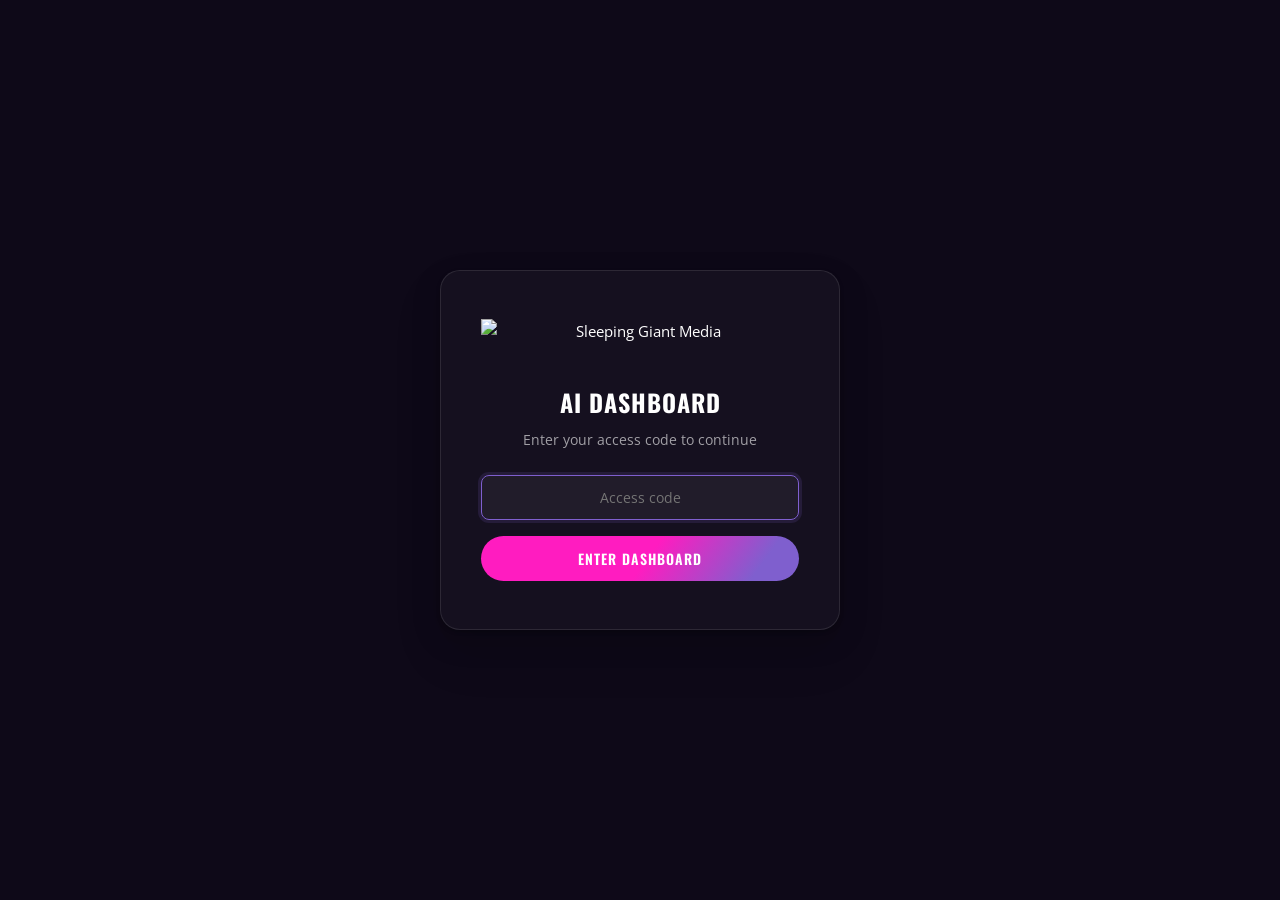
==== claude-code.html @ 68fb194f "Initial commit: SGM AI Dashboard" ====
<!DOCTYPE html>
<html lang="en">
<head>
  <meta charset="UTF-8">
  <meta name="viewport" content="width=device-width, initial-scale=1.0">
  <title>SGM AI Dashboard — Claude Code</title>
  <link rel="stylesheet" href="css/styles.css">
  <link rel="icon" href="data:image/svg+xml,<svg xmlns='http://www.w3.org/2000/svg' viewBox='0 0 32 32'><rect width='32' height='32' rx='6' fill='%2326153A'/><text x='16' y='22' font-size='18' text-anchor='middle' fill='white'>S</text></svg>">
</head>
<body>

  <!-- Background Effects -->
  <div class="orb-container">
    <div class="orb orb--1"></div>
    <div class="orb orb--2"></div>
  </div>
  <div class="grain-overlay"></div>

  <div class="portal-page">

    <!-- Navigation -->
    <nav class="portal-nav">
      <a href="home.html">
        <img
          src="https://cdn.brandfetch.io/id6AGii4MS/w/396/h/126/theme/dark/logo.png?c=1bxid64Mup7aczewSAYMX&t=1740480772206"
          alt="Sleeping Giant Media"
          class="portal-nav__logo"
        >
      </a>
      <button class="portal-nav__hamburger" onclick="document.querySelector('.portal-nav__links').classList.toggle('portal-nav__links--open')" aria-label="Toggle menu">&#9776;</button>
      <ul class="portal-nav__links">
        <li><a href="home.html" class="portal-nav__link">Home</a></li>
        <li><a href="tools.html" class="portal-nav__link">AI Tools</a></li>
        <li><a href="prompts.html" class="portal-nav__link">Prompts</a></li>
        <li><a href="claude-code.html" class="portal-nav__link">Claude Code</a></li>
      </ul>
    </nav>

    <!-- Content -->
    <main class="page-content">
      <div class="section-label">Claude Code</div>
      <h1 class="page-title">Claude Code Guides</h1>
      <p class="page-subtitle">Best practices and workflows for Claude Code at SGM</p>

      <div class="placeholder-card glass-card fade-in">
        <div class="placeholder-card__icon">
          <svg viewBox="0 0 24 24" fill="none" stroke="currentColor" stroke-width="1.5" stroke-linecap="round" stroke-linejoin="round">
            <polyline points="4 17 10 11 4 5"></polyline>
            <line x1="12" y1="19" x2="20" y2="19"></line>
          </svg>
        </div>
        <h2 class="placeholder-card__title">Coming Soon</h2>
        <p class="placeholder-card__text">
          Step-by-step guides for using Claude Code in your development workflow.
          From setup to advanced techniques, everything the team needs to get started.
        </p>
      </div>
    </main>

  </div>

  <script src="js/config.js"></script>
  <script src="js/auth.js"></script>
  <script src="js/app.js"></script>
</body>
</html>
---- css/styles.css ----
/* ============================================================
   SGM AI Dashboard — Stylesheet
   ============================================================ */

@import url('https://fonts.googleapis.com/css2?family=Oswald:wght@400;500;600;700&family=Open+Sans:wght@400;500;600;700&display=swap');

/* ── Design Tokens ───────────────────────────────────────── */

:root {
  /* Backgrounds (darkest → lightest) */
  --bg-deepest: #0e0918;
  --bg-base: #26153a;
  --bg-elevated: #3c2c4e;
  --bg-card: rgba(255, 255, 255, 0.03);
  --bg-card-hover: rgba(255, 255, 255, 0.06);
  --bg-input: rgba(255, 255, 255, 0.05);

  /* Brand */
  --brand-gradient: linear-gradient(126deg, #ff1cc0 52%, #7f5fce 86%);
  --brand-pink: #ff1cc0;
  --brand-purple: #7f5fce;

  /* Text */
  --text-primary: #ffffff;
  --text-secondary: rgba(255, 255, 255, 0.6);
  --text-muted: rgba(255, 255, 255, 0.35);

  /* Borders */
  --border-glass: rgba(255, 255, 255, 0.1);
  --border-subtle: rgba(255, 255, 255, 0.06);
  --border-focus: rgba(127, 95, 206, 0.5);

  /* Radii */
  --radius-sm: 12px;
  --radius-md: 20px;
  --radius-pill: 40px;

  /* Shadows */
  --shadow-card: 0 2px 4px rgba(0,0,0,0.2), 0 10px 30px rgba(0,0,0,0.15), 0 25px 50px rgba(0,0,0,0.1);
  --shadow-glow: 0 0 30px rgba(127, 95, 206, 0.15), 0 0 60px rgba(255, 28, 192, 0.08);

  /* Typography */
  --font-display: 'Oswald', sans-serif;
  --font-body: 'Open Sans', sans-serif;

  /* Nav */
  --nav-height: 72px;
}

/* ── Reset & Base ────────────────────────────────────────── */

*, *::before, *::after {
  margin: 0;
  padding: 0;
  box-sizing: border-box;
}

html {
  scroll-behavior: smooth;
}

body {
  font-family: var(--font-body);
  font-size: 15px;
  line-height: 1.6;
  color: var(--text-primary);
  background: var(--bg-deepest);
  min-height: 100vh;
  -webkit-font-smoothing: antialiased;
  -moz-osx-font-smoothing: grayscale;
}

a {
  color: inherit;
  text-decoration: none;
}

img {
  max-width: 100%;
  display: block;
}

ul, ol {
  list-style: none;
}

button {
  cursor: pointer;
  font-family: inherit;
}

input, select, textarea {
  font-family: inherit;
  outline: none;
}

.hidden {
  display: none !important;
}

/* ── Background Effects ──────────────────────────────────── */

.orb-container {
  position: fixed;
  top: 0;
  left: 0;
  width: 100%;
  height: 100%;
  pointer-events: none;
  z-index: 0;
  overflow: hidden;
}

.orb {
  position: absolute;
  border-radius: 50%;
  filter: blur(80px);
  opacity: 0.12;
}

.orb--1 {
  width: 500px;
  height: 500px;
  background: var(--brand-pink);
  top: -10%;
  right: -5%;
  animation: orbFloat1 18s ease-in-out infinite;
}

.orb--2 {
  width: 400px;
  height: 400px;
  background: var(--brand-purple);
  bottom: -10%;
  left: -5%;
  animation: orbFloat2 22s ease-in-out infinite;
}

@keyframes orbFloat1 {
  0%, 100% { transform: translate(0, 0); }
  33% { transform: translate(-30px, 40px); }
  66% { transform: translate(20px, -20px); }
}

@keyframes orbFloat2 {
  0%, 100% { transform: translate(0, 0); }
  33% { transform: translate(40px, -30px); }
  66% { transform: translate(-20px, 20px); }
}

.grain-overlay {
  position: fixed;
  top: 0;
  left: 0;
  width: 100%;
  height: 100%;
  opacity: 0.03;
  z-index: 9999;
  pointer-events: none;
  background-image: url("data:image/svg+xml,%3Csvg viewBox='0 0 256 256' xmlns='http://www.w3.org/2000/svg'%3E%3Cfilter id='noise'%3E%3CfeTurbulence type='fractalNoise' baseFrequency='0.9' numOctaves='4' stitchTiles='stitch'/%3E%3C/filter%3E%3Crect width='100%25' height='100%25' filter='url(%23noise)'/%3E%3C/svg%3E");
}

/* ── Portal Page Container ───────────────────────────────── */

.portal-page {
  position: relative;
  z-index: 1;
  min-height: 100vh;
}

/* ── Navigation ──────────────────────────────────────────── */

.portal-nav {
  position: sticky;
  top: 0;
  z-index: 100;
  height: var(--nav-height);
  display: flex;
  align-items: center;
  justify-content: space-between;
  padding: 0 32px;
  background: rgba(14, 9, 24, 0.85);
  backdrop-filter: blur(20px);
  -webkit-backdrop-filter: blur(20px);
  border-bottom: 1px solid var(--border-glass);
}

.portal-nav__logo {
  height: 32px;
  width: auto;
  filter: brightness(0) invert(1);
}

.portal-nav__links {
  display: flex;
  list-style: none;
  gap: 4px;
  margin: 0;
  padding: 0;
}

.portal-nav__link {
  font-family: var(--font-display);
  font-size: 13px;
  font-weight: 600;
  text-transform: uppercase;
  letter-spacing: 1px;
  color: var(--text-secondary);
  text-decoration: none;
  padding: 8px 18px;
  border-radius: var(--radius-pill);
  transition: all 0.2s ease;
}

.portal-nav__link:hover {
  color: var(--text-primary);
  background: rgba(255, 255, 255, 0.05);
}

.portal-nav__link--active {
  color: var(--text-primary);
  background: rgba(127, 95, 206, 0.2);
}

.portal-nav__hamburger {
  display: none;
  background: none;
  border: none;
  color: var(--text-primary);
  font-size: 24px;
  padding: 8px;
  cursor: pointer;
}

/* ── Page Content Layout ─────────────────────────────────── */

.page-content {
  max-width: 1400px;
  margin: 0 auto;
  padding: 40px 32px 64px;
}

.section-label {
  font-family: var(--font-display);
  font-size: 13px;
  font-weight: 600;
  text-transform: uppercase;
  letter-spacing: 2px;
  color: var(--text-secondary);
  display: flex;
  align-items: center;
  gap: 10px;
  margin-bottom: 12px;
}

.section-label::before {
  content: '';
  width: 24px;
  height: 3px;
  background: var(--brand-gradient);
  border-radius: 2px;
}

.page-title {
  font-family: var(--font-display);
  font-size: 36px;
  font-weight: 700;
  text-transform: uppercase;
  letter-spacing: 1px;
  color: var(--text-primary);
  margin-bottom: 8px;
  line-height: 1.2;
}

.page-subtitle {
  font-family: var(--font-body);
  font-size: 15px;
  color: var(--text-secondary);
  margin-bottom: 32px;
  line-height: 1.6;
}

/* ── Glass Card ──────────────────────────────────────────── */

.glass-card {
  background: var(--bg-card);
  border: 1px solid var(--border-glass);
  border-radius: var(--radius-md);
  box-shadow: var(--shadow-card);
  transition: transform 0.3s ease, box-shadow 0.3s ease, border-color 0.3s ease;
}

.glass-card--interactive:hover {
  transform: translateY(-3px);
  box-shadow: var(--shadow-card), var(--shadow-glow);
  border-color: rgba(127, 95, 206, 0.25);
}

/* ── Buttons ─────────────────────────────────────────────── */

.btn-gradient {
  display: inline-flex;
  align-items: center;
  justify-content: center;
  gap: 8px;
  padding: 12px 28px;
  background: var(--brand-gradient);
  color: var(--text-primary);
  border: none;
  border-radius: var(--radius-pill);
  font-family: var(--font-display);
  font-size: 14px;
  font-weight: 600;
  text-transform: uppercase;
  letter-spacing: 1px;
  text-decoration: none;
  transition: all 0.2s ease;
  cursor: pointer;
}

.btn-gradient:hover {
  opacity: 0.92;
  transform: translateY(-1px);
  box-shadow: 0 8px 24px rgba(255, 28, 192, 0.3);
}

.btn-outline {
  display: inline-flex;
  align-items: center;
  justify-content: center;
  gap: 8px;
  padding: 10px 24px;
  background: transparent;
  color: var(--text-primary);
  border: 1px solid var(--border-glass);
  border-radius: var(--radius-pill);
  font-family: var(--font-display);
  font-size: 13px;
  font-weight: 600;
  text-transform: uppercase;
  letter-spacing: 1px;
  text-decoration: none;
  transition: all 0.2s ease;
  cursor: pointer;
}

.btn-outline:hover {
  border-color: var(--brand-purple);
  background: rgba(127, 95, 206, 0.1);
  box-shadow: 0 0 20px rgba(127, 95, 206, 0.15);
}

/* ── Badges / Pills ──────────────────────────────────────── */

.badge {
  display: inline-block;
  padding: 4px 12px;
  border-radius: var(--radius-pill);
  font-family: var(--font-display);
  font-size: 11px;
  font-weight: 600;
  text-transform: uppercase;
  letter-spacing: 0.8px;
  white-space: nowrap;
}

.badge--not-started    { background: rgba(156,163,175,0.15); color: #9CA3AF; }
.badge--briefed        { background: rgba(59,130,246,0.15);  color: #60A5FA; }
.badge--in-progress    { background: rgba(245,158,11,0.15);  color: #FBBF24; }
.badge--blocked        { background: rgba(239,68,68,0.15);   color: #F87171; }
.badge--on-hold        { background: rgba(100,116,139,0.15); color: #94A3B8; }
.badge--complete       { background: rgba(16,185,129,0.15);  color: #34D399; }
.badge--ready-for-review { background: rgba(127,95,206,0.15); color: #A78BFA; }

/* ── Gradient Text ───────────────────────────────────────── */

.gradient-text {
  background: var(--brand-gradient);
  -webkit-background-clip: text;
  -webkit-text-fill-color: transparent;
  background-clip: text;
}

/* ── Form Controls ───────────────────────────────────────── */

.filter-control {
  padding: 10px 14px;
  background: var(--bg-input);
  border: 1px solid var(--border-glass);
  border-radius: 8px;
  font-family: var(--font-body);
  font-size: 13px;
  color: var(--text-primary);
  transition: border-color 0.2s ease, box-shadow 0.2s ease;
}

.filter-control:focus {
  border-color: var(--brand-purple);
  box-shadow: 0 0 0 3px rgba(127, 95, 206, 0.15);
}

.filter-control::placeholder {
  color: var(--text-muted);
}

/* Select styling */
.filter-control[type="select"],
select.filter-control {
  appearance: none;
  -webkit-appearance: none;
  background-image: url("data:image/svg+xml,%3Csvg xmlns='http://www.w3.org/2000/svg' width='12' height='12' viewBox='0 0 24 24' fill='none' stroke='rgba(255,255,255,0.35)' stroke-width='2'%3E%3Cpolyline points='6 9 12 15 18 9'/%3E%3C/svg%3E");
  background-repeat: no-repeat;
  background-position: right 12px center;
  background-size: 12px;
  padding-right: 36px;
  cursor: pointer;
}

select.filter-control option {
  background: var(--bg-base);
  color: var(--text-primary);
}

/* ── Password Gate ───────────────────────────────────────── */

.password-gate {
  position: fixed;
  top: 0;
  left: 0;
  width: 100%;
  height: 100%;
  display: flex;
  align-items: center;
  justify-content: center;
  z-index: 10000;
  background: var(--bg-deepest);
}

.password-card {
  background: var(--bg-card);
  border: 1px solid var(--border-glass);
  border-radius: var(--radius-md);
  box-shadow: var(--shadow-card);
  padding: 48px 40px;
  text-align: center;
  max-width: 400px;
  width: 90%;
}

.password-card__logo {
  height: 40px;
  margin: 0 auto 24px;
}

.password-card__title {
  font-family: var(--font-display);
  font-size: 24px;
  font-weight: 700;
  text-transform: uppercase;
  letter-spacing: 1px;
  color: var(--text-primary);
  margin-bottom: 8px;
}

.password-card__subtitle {
  font-family: var(--font-body);
  font-size: 14px;
  color: var(--text-secondary);
  margin-bottom: 24px;
}

.password-card__input {
  width: 100%;
  padding: 12px 16px;
  background: var(--bg-input);
  border: 1px solid var(--border-glass);
  border-radius: 8px;
  font-family: var(--font-body);
  font-size: 14px;
  color: var(--text-primary);
  margin-bottom: 16px;
  text-align: center;
  transition: border-color 0.2s ease, box-shadow 0.2s ease;
}

.password-card__input:focus {
  outline: none;
  border-color: var(--brand-purple);
  box-shadow: 0 0 0 3px rgba(127, 95, 206, 0.15);
}

.password-card__submit {
  width: 100%;
  padding: 12px 28px;
  background: var(--brand-gradient);
  color: var(--text-primary);
  border: none;
  border-radius: var(--radius-pill);
  font-family: var(--font-display);
  font-size: 14px;
  font-weight: 600;
  text-transform: uppercase;
  letter-spacing: 1px;
  cursor: pointer;
  transition: all 0.2s ease;
}

.password-card__submit:hover {
  opacity: 0.92;
  transform: translateY(-1px);
  box-shadow: 0 8px 24px rgba(255, 28, 192, 0.3);
}

.password-card__error {
  font-family: var(--font-body);
  font-size: 13px;
  color: #F87171;
  margin-top: 12px;
}

/* ── Filter Bar (Tools Page) ─────────────────────────────── */

.filter-bar {
  padding: 24px 28px;
  margin-bottom: 32px;
  display: flex;
  flex-direction: column;
  gap: 16px;
}

.filter-bar__search {
  position: relative;
  width: 100%;
}

.filter-bar__search-icon {
  position: absolute;
  left: 14px;
  top: 50%;
  transform: translateY(-50%);
  width: 18px;
  height: 18px;
  color: var(--text-muted);
  pointer-events: none;
}

.filter-bar__search-input {
  width: 100%;
  padding: 12px 16px 12px 44px;
  font-size: 14px;
  border-radius: var(--radius-sm);
}

.filter-bar__dropdowns {
  display: flex;
  gap: 12px;
  flex-wrap: wrap;
}

.filter-bar__select {
  flex: 1;
  min-width: 160px;
}

.filter-bar__active {
  display: flex;
  flex-wrap: wrap;
  gap: 8px;
  align-items: center;
  min-height: 0;
}

.filter-bar__active:empty {
  display: none;
}

.filter-pill {
  display: inline-flex;
  align-items: center;
  gap: 6px;
  padding: 6px 12px;
  background: rgba(127, 95, 206, 0.15);
  border: 1px solid rgba(127, 95, 206, 0.3);
  border-radius: var(--radius-pill);
  font-family: var(--font-body);
  font-size: 12px;
  font-weight: 600;
  color: #A78BFA;
}

.filter-pill__remove {
  background: none;
  border: none;
  color: #A78BFA;
  cursor: pointer;
  font-size: 16px;
  line-height: 1;
  padding: 0;
  opacity: 0.7;
  transition: opacity 0.2s;
}

.filter-pill__remove:hover {
  opacity: 1;
}

.filter-bar__clear {
  padding: 6px 14px;
  font-size: 12px;
}

.filter-bar__count {
  font-family: var(--font-body);
  font-size: 13px;
  color: var(--text-muted);
}

/* ── Tool Grid ───────────────────────────────────────────── */

.tool-grid {
  display: grid;
  grid-template-columns: repeat(3, 1fr);
  gap: 24px;
}

/* ── Tool Card ───────────────────────────────────────────── */

.tool-card {
  padding: 28px;
  display: flex;
  flex-direction: column;
}

.tool-card:hover {
  transform: translateY(-3px);
  box-shadow: var(--shadow-card), var(--shadow-glow);
  border-color: rgba(127, 95, 206, 0.25);
}

.tool-card__header {
  display: flex;
  justify-content: space-between;
  align-items: center;
  margin-bottom: 16px;
}

.tool-card__platform-tag {
  font-family: var(--font-display);
  font-size: 11px;
  font-weight: 600;
  text-transform: uppercase;
  letter-spacing: 1px;
  color: var(--text-secondary);
  padding: 4px 10px;
  border: 1px solid var(--border-glass);
  border-radius: var(--radius-pill);
}

.tool-card__name {
  font-family: var(--font-display);
  font-size: 18px;
  font-weight: 600;
  text-transform: uppercase;
  letter-spacing: 0.3px;
  color: var(--text-primary);
  margin-bottom: 10px;
  line-height: 1.3;
}

.tool-card__description {
  font-family: var(--font-body);
  font-size: 14px;
  line-height: 1.6;
  color: var(--text-secondary);
  margin-bottom: 16px;
  display: -webkit-box;
  -webkit-line-clamp: 3;
  -webkit-box-orient: vertical;
  overflow: hidden;
}

.tool-card__divider {
  height: 1px;
  background: var(--border-subtle);
  margin-bottom: 16px;
}

.tool-card__meta {
  display: grid;
  grid-template-columns: 1fr 1fr;
  gap: 12px;
  margin-bottom: 20px;
}

.tool-card__meta-item {
  min-width: 0;
}

.tool-card__meta-label {
  display: block;
  font-family: var(--font-display);
  font-size: 11px;
  font-weight: 600;
  text-transform: uppercase;
  letter-spacing: 1.2px;
  color: var(--text-muted);
  margin-bottom: 2px;
}

.tool-card__meta-value {
  display: block;
  font-family: var(--font-body);
  font-size: 13px;
  color: var(--text-secondary);
  overflow: hidden;
  text-overflow: ellipsis;
  white-space: nowrap;
}

.tool-card__link {
  margin-top: auto;
  text-align: center;
  text-decoration: none;
  width: 100%;
}

.tool-card__link svg {
  width: 14px;
  height: 14px;
}

.tool-card__link--disabled {
  background: transparent;
  border: 1px solid var(--border-glass);
  opacity: 0.5;
  pointer-events: none;
  cursor: default;
}

/* ── Empty State ─────────────────────────────────────────── */

.tool-grid__empty {
  text-align: center;
  padding: 80px 24px;
}

.tool-grid__empty-icon {
  color: var(--text-muted);
  margin-bottom: 16px;
}

.tool-grid__empty-icon svg {
  width: 48px;
  height: 48px;
}

.tool-grid__empty-title {
  font-family: var(--font-display);
  font-size: 20px;
  font-weight: 600;
  text-transform: uppercase;
  letter-spacing: 1px;
  color: var(--text-primary);
  margin-bottom: 8px;
}

.tool-grid__empty-text {
  font-family: var(--font-body);
  font-size: 14px;
  color: var(--text-secondary);
  margin-bottom: 24px;
}

/* ── Placeholder Pages ───────────────────────────────────── */

.placeholder-card {
  max-width: 560px;
  margin: 80px auto 0;
  padding: 48px 40px;
  text-align: center;
}

.placeholder-card__icon {
  color: var(--text-muted);
  margin-bottom: 24px;
}

.placeholder-card__icon svg {
  width: 48px;
  height: 48px;
}

.placeholder-card__title {
  font-family: var(--font-display);
  font-size: 24px;
  font-weight: 600;
  text-transform: uppercase;
  letter-spacing: 1px;
  color: var(--text-primary);
  margin-bottom: 16px;
}

.placeholder-card__text {
  font-family: var(--font-body);
  font-size: 15px;
  line-height: 1.7;
  color: var(--text-secondary);
}

/* ── Home Page ───────────────────────────────────────────── */

.home-welcome {
  text-align: center;
  margin-bottom: 48px;
}

.home-welcome__title {
  font-family: var(--font-display);
  font-size: 42px;
  font-weight: 700;
  text-transform: uppercase;
  letter-spacing: 1px;
  margin-bottom: 16px;
  line-height: 1.1;
}

.home-welcome__text {
  font-family: var(--font-body);
  font-size: 16px;
  color: var(--text-secondary);
  max-width: 640px;
  margin: 0 auto;
  line-height: 1.7;
}

.home-sections {
  display: grid;
  grid-template-columns: repeat(3, 1fr);
  gap: 24px;
  margin-bottom: 48px;
}

.home-card {
  padding: 32px 28px;
  text-align: center;
  display: flex;
  flex-direction: column;
  align-items: center;
  gap: 16px;
}

.home-card__icon {
  width: 48px;
  height: 48px;
  color: var(--brand-purple);
}

.home-card__title {
  font-family: var(--font-display);
  font-size: 18px;
  font-weight: 600;
  text-transform: uppercase;
  letter-spacing: 0.5px;
  color: var(--text-primary);
}

.home-card__text {
  font-family: var(--font-body);
  font-size: 14px;
  color: var(--text-secondary);
  line-height: 1.6;
  flex: 1;
}

.home-card__link {
  margin-top: auto;
  text-decoration: none;
}

.home-training {
  margin-bottom: 48px;
}

.home-training__title {
  font-family: var(--font-display);
  font-size: 20px;
  font-weight: 600;
  text-transform: uppercase;
  letter-spacing: 1px;
  color: var(--text-primary);
  margin-bottom: 16px;
}

/* ── Fade-In Animation ───────────────────────────────────── */

@keyframes fadeInStagger {
  from {
    opacity: 0;
    transform: translateY(16px);
  }
  to {
    opacity: 1;
    transform: translateY(0);
  }
}

.fade-in {
  opacity: 0;
  transform: translateY(16px);
  animation: fadeInStagger 0.5s ease-out forwards;
}

.fade-in:nth-child(1) { animation-delay: 0.05s; }
.fade-in:nth-child(2) { animation-delay: 0.10s; }
.fade-in:nth-child(3) { animation-delay: 0.15s; }
.fade-in:nth-child(4) { animation-delay: 0.20s; }
.fade-in:nth-child(5) { animation-delay: 0.25s; }
.fade-in:nth-child(6) { animation-delay: 0.30s; }
.fade-in:nth-child(7) { animation-delay: 0.35s; }
.fade-in:nth-child(8) { animation-delay: 0.40s; }

/* ── Responsive ──────────────────────────────────────────── */

/* Tablet: 768px – 1024px */
@media (max-width: 1024px) {
  .tool-grid {
    grid-template-columns: repeat(2, 1fr);
    gap: 20px;
  }

  .home-sections {
    grid-template-columns: repeat(2, 1fr);
    gap: 20px;
  }

  .page-content {
    padding: 32px 24px 48px;
  }

  .filter-bar__select {
    min-width: calc(50% - 6px);
    flex: 0 0 calc(50% - 6px);
  }
}

/* Mobile: < 768px */
@media (max-width: 768px) {
  .portal-nav {
    height: 60px;
    padding: 0 16px;
  }

  .portal-nav__links {
    display: none;
    position: absolute;
    top: 60px;
    left: 0;
    right: 0;
    background: rgba(14, 9, 24, 0.95);
    backdrop-filter: blur(20px);
    -webkit-backdrop-filter: blur(20px);
    flex-direction: column;
    padding: 16px;
    border-bottom: 1px solid var(--border-glass);
  }

  .portal-nav__links--open {
    display: flex;
  }

  .portal-nav__hamburger {
    display: block;
  }

  .portal-nav__link {
    padding: 12px 16px;
    width: 100%;
  }

  .tool-grid {
    grid-template-columns: 1fr;
    gap: 16px;
  }

  .home-sections {
    grid-template-columns: 1fr;
    gap: 16px;
  }

  .filter-bar {
    padding: 20px;
  }

  .filter-bar__dropdowns {
    flex-direction: column;
  }

  .filter-bar__select {
    min-width: 100%;
    flex: 1;
  }

  .page-title {
    font-size: 28px;
  }

  .home-welcome__title {
    font-size: 28px;
  }

  .page-content {
    padding: 24px 16px 48px;
  }

  .placeholder-card {
    margin-top: 40px;
    padding: 32px 24px;
  }
}

/* Small mobile: < 480px */
@media (max-width: 480px) {
  .tool-card__meta {
    grid-template-columns: 1fr;
  }

  .filter-bar__active {
    flex-direction: column;
    align-items: flex-start;
  }
}
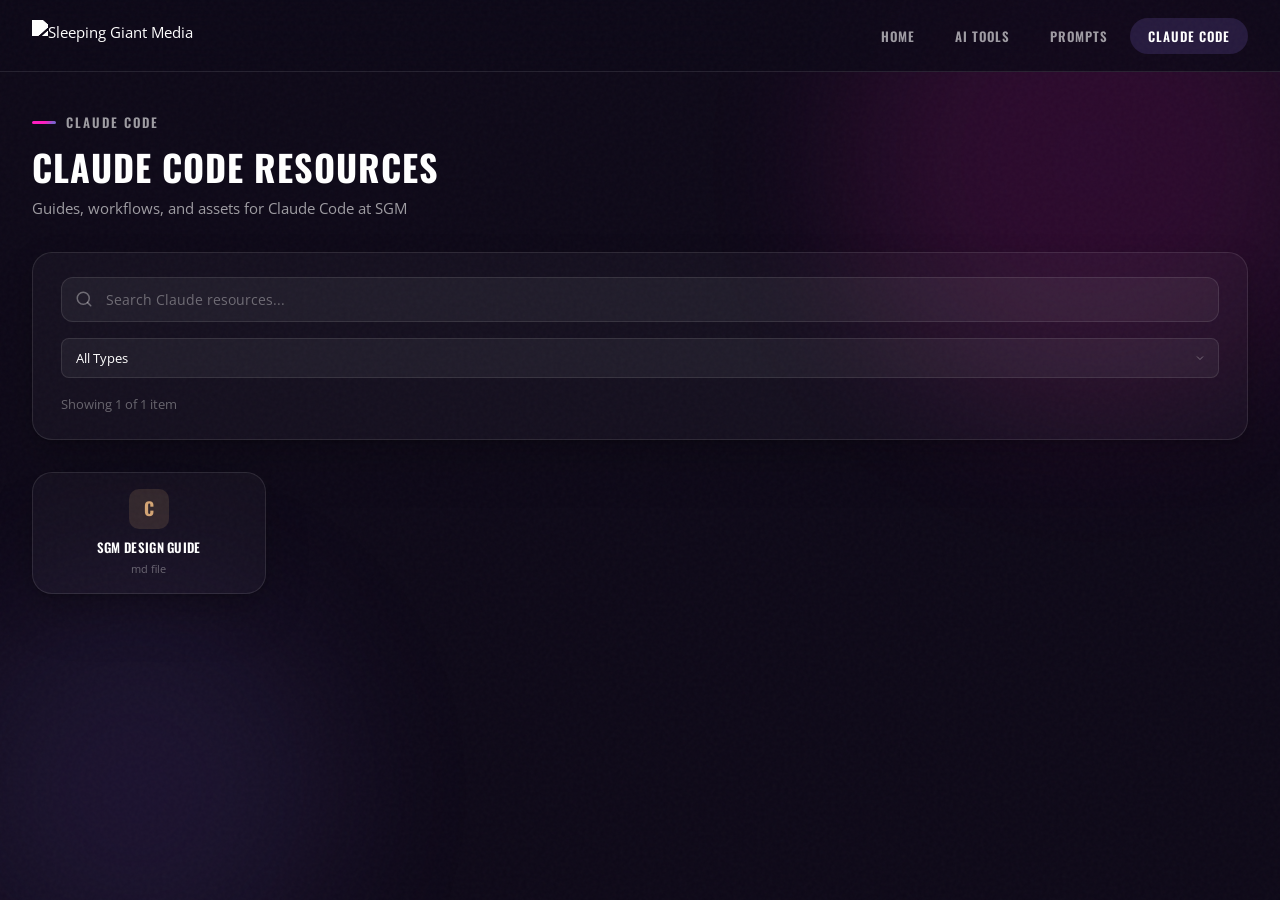
==== commit db6ea77f: "Add per-tool detail pages and Cloudflare Pages auth Adds an intermediary tool.html?id=… page populat" ====
--- a/claude-code.html
+++ b/claude-code.html
@@ -39,28 +39,50 @@
     <!-- Content -->
     <main class="page-content">
       <div class="section-label">Claude Code</div>
-      <h1 class="page-title">Claude Code Guides</h1>
-      <p class="page-subtitle">Best practices and workflows for Claude Code at SGM</p>
+      <h1 class="page-title">Claude Code Resources</h1>
+      <p class="page-subtitle">Guides, workflows, and assets for Claude Code at SGM</p>
 
-      <div class="placeholder-card glass-card fade-in">
-        <div class="placeholder-card__icon">
+      <!-- Filter Bar -->
+      <div class="filter-bar glass-card">
+        <div class="filter-bar__search">
+          <svg class="filter-bar__search-icon" viewBox="0 0 24 24" fill="none" stroke="currentColor" stroke-width="2" stroke-linecap="round" stroke-linejoin="round">
+            <circle cx="11" cy="11" r="8"></circle>
+            <line x1="21" y1="21" x2="16.65" y2="16.65"></line>
+          </svg>
+          <input type="text" id="claude-search" class="filter-control filter-bar__search-input"
+                 placeholder="Search Claude resources..." aria-label="Search Claude resources">
+        </div>
+
+        <div class="filter-bar__dropdowns">
+          <select id="filter-itemtype" class="filter-control filter-bar__select" aria-label="Filter by Item Type">
+            <option value="">All Types</option>
+          </select>
+        </div>
+
+        <div class="filter-bar__count" id="claude-count"></div>
+      </div>
+
+      <!-- Claude Cards Grid -->
+      <div class="tool-grid" id="claude-grid"></div>
+
+      <!-- Empty State -->
+      <div class="tool-grid__empty hidden" id="claude-empty">
+        <div class="tool-grid__empty-icon">
           <svg viewBox="0 0 24 24" fill="none" stroke="currentColor" stroke-width="1.5" stroke-linecap="round" stroke-linejoin="round">
-            <polyline points="4 17 10 11 4 5"></polyline>
-            <line x1="12" y1="19" x2="20" y2="19"></line>
+            <circle cx="11" cy="11" r="8"></circle>
+            <line x1="21" y1="21" x2="16.65" y2="16.65"></line>
+            <line x1="8" y1="11" x2="14" y2="11"></line>
           </svg>
         </div>
-        <h2 class="placeholder-card__title">Coming Soon</h2>
-        <p class="placeholder-card__text">
-          Step-by-step guides for using Claude Code in your development workflow.
-          From setup to advanced techniques, everything the team needs to get started.
-        </p>
+        <p class="tool-grid__empty-title">No items found</p>
+        <p class="tool-grid__empty-text">Try adjusting your search or filters</p>
+        <button class="btn-outline" onclick="ClaudePage.clearFilters()">Clear All Filters</button>
       </div>
     </main>
 
   </div>
 
   <script src="js/config.js"></script>
-  <script src="js/auth.js"></script>
   <script src="js/app.js"></script>
 </body>
 </html>
--- a/css/styles.css
+++ b/css/styles.css
@@ -615,121 +615,204 @@
   color: var(--text-muted);
 }
 
-/* ── Tool Grid ───────────────────────────────────────────── */
+/* ── Tool Grid (Option D — Icon Tiles) ───────────────────── */
 
 .tool-grid {
   display: grid;
-  grid-template-columns: repeat(3, 1fr);
-  gap: 24px;
-}
-
-/* ── Tool Card ───────────────────────────────────────────── */
+  grid-template-columns: repeat(5, 1fr);
+  gap: 12px;
+}
+
+/* ── Tool Card — Compact Tile ────────────────────────────── */
 
 .tool-card {
-  padding: 28px;
+  padding: 16px;
+  text-align: center;
+  cursor: default;
+  position: relative;
   display: flex;
   flex-direction: column;
+  align-items: center;
 }
 
 .tool-card:hover {
-  transform: translateY(-3px);
-  box-shadow: var(--shadow-card), var(--shadow-glow);
-  border-color: rgba(127, 95, 206, 0.25);
-}
-
-.tool-card__header {
-  display: flex;
-  justify-content: space-between;
-  align-items: center;
-  margin-bottom: 16px;
-}
-
-.tool-card__platform-tag {
-  font-family: var(--font-display);
+  background: var(--bg-card-hover);
+  border-color: rgba(255, 28, 192, 0.2);
+  box-shadow: var(--shadow-glow);
+  transform: translateY(-2px);
+}
+
+/* Platform icon square */
+.tool-card__icon {
+  width: 40px;
+  height: 40px;
+  border-radius: 10px;
+  display: flex;
+  align-items: center;
+  justify-content: center;
+  margin-bottom: 10px;
+  font-size: 18px;
+  font-weight: 700;
+  font-family: var(--font-display);
+}
+.tool-card__icon--chatgpt    { background: rgba(16, 163, 127, 0.15); color: #10a37f; }
+.tool-card__icon--claude     { background: rgba(212, 165, 116, 0.15); color: #d4a574; }
+.tool-card__icon--gemini     { background: rgba(66, 133, 244, 0.15); color: #4285f4; }
+.tool-card__icon--midjourney { background: rgba(245, 245, 245, 0.15); color: #f5f5f5; }
+.tool-card__icon--default    { background: rgba(127, 95, 206, 0.15); color: #a78bfa; }
+
+.tool-card__name {
+  font-family: var(--font-display);
+  font-size: 13px;
+  font-weight: 600;
+  text-transform: uppercase;
+  letter-spacing: 0.3px;
+  color: var(--text-primary);
+  line-height: 1.3;
+  margin-bottom: 4px;
+}
+
+.tool-card__category {
   font-size: 11px;
-  font-weight: 600;
-  text-transform: uppercase;
-  letter-spacing: 1px;
+  color: var(--text-muted);
+  font-family: var(--font-body);
+}
+
+/* ── Floating Popover (hover detail) ─────────────────────── */
+
+.tool-card__popover {
+  position: absolute;
+  bottom: calc(100% + 10px);
+  left: 50%;
+  transform: translateX(-50%) translateY(8px);
+  width: 280px;
+  padding: 18px;
+  background: rgba(38, 21, 58, 0.97);
+  backdrop-filter: blur(20px);
+  -webkit-backdrop-filter: blur(20px);
+  border: 1px solid rgba(255, 28, 192, 0.25);
+  border-radius: var(--radius-sm);
+  box-shadow: var(--shadow-glow), 0 20px 40px rgba(0, 0, 0, 0.4);
+  opacity: 0;
+  pointer-events: none;
+  transition: opacity 0.25s ease 0.12s, transform 0.25s ease 0.12s;
+  z-index: 100;
+  text-align: left;
+}
+
+/* Invisible bridge that fills the gap between card and popover */
+.tool-card__popover::before {
+  content: '';
+  position: absolute;
+  top: 100%;
+  left: 0;
+  width: 100%;
+  height: 18px; /* covers the 10px gap + arrow */
+}
+
+.tool-card__popover::after {
+  content: '';
+  position: absolute;
+  top: 100%;
+  left: 50%;
+  transform: translateX(-50%);
+  border: 8px solid transparent;
+  border-top-color: rgba(255, 28, 192, 0.25);
+}
+
+.tool-card:hover .tool-card__popover {
+  opacity: 1;
+  pointer-events: auto;
+  transform: translateX(-50%) translateY(0);
+  transition-delay: 0s;
+}
+
+.tool-card__pop-name {
+  font-family: var(--font-display);
+  font-size: 14px;
+  font-weight: 600;
+  text-transform: uppercase;
+  color: var(--text-primary);
+  margin-bottom: 4px;
+}
+
+.tool-card__pop-platform {
+  font-size: 11px;
+  color: var(--brand-pink);
+  margin-bottom: 10px;
+  display: flex;
+  align-items: center;
+  gap: 6px;
+}
+
+.tool-card__pop-platform .platform-dot {
+  width: 8px;
+  height: 8px;
+  border-radius: 50%;
+  display: inline-block;
+  flex-shrink: 0;
+}
+.platform-dot--chatgpt    { background: #10a37f; }
+.platform-dot--claude     { background: #d4a574; }
+.platform-dot--gemini     { background: #4285f4; }
+.platform-dot--midjourney { background: #f5f5f5; }
+.platform-dot--default    { background: #a78bfa; }
+
+.tool-card__pop-desc {
+  font-size: 12px;
+  line-height: 1.5;
   color: var(--text-secondary);
-  padding: 4px 10px;
-  border: 1px solid var(--border-glass);
-  border-radius: var(--radius-pill);
-}
-
-.tool-card__name {
-  font-family: var(--font-display);
-  font-size: 18px;
-  font-weight: 600;
-  text-transform: uppercase;
-  letter-spacing: 0.3px;
-  color: var(--text-primary);
-  margin-bottom: 10px;
-  line-height: 1.3;
-}
-
-.tool-card__description {
-  font-family: var(--font-body);
-  font-size: 14px;
-  line-height: 1.6;
-  color: var(--text-secondary);
-  margin-bottom: 16px;
-  display: -webkit-box;
-  -webkit-line-clamp: 3;
-  -webkit-box-orient: vertical;
-  overflow: hidden;
-}
-
-.tool-card__divider {
-  height: 1px;
-  background: var(--border-subtle);
-  margin-bottom: 16px;
-}
-
-.tool-card__meta {
+  margin-bottom: 12px;
+  font-family: var(--font-body);
+}
+
+.tool-card__pop-meta {
   display: grid;
   grid-template-columns: 1fr 1fr;
-  gap: 12px;
-  margin-bottom: 20px;
-}
-
-.tool-card__meta-item {
-  min-width: 0;
-}
-
-.tool-card__meta-label {
-  display: block;
-  font-family: var(--font-display);
+  gap: 8px;
+  margin-bottom: 12px;
+}
+
+.tool-card__pop-meta-label {
+  font-size: 9px;
+  font-weight: 600;
+  text-transform: uppercase;
+  letter-spacing: 0.5px;
+  color: var(--text-muted);
+  font-family: var(--font-display);
+}
+
+.tool-card__pop-meta-value {
   font-size: 11px;
-  font-weight: 600;
-  text-transform: uppercase;
-  letter-spacing: 1.2px;
-  color: var(--text-muted);
-  margin-bottom: 2px;
-}
-
-.tool-card__meta-value {
-  display: block;
-  font-family: var(--font-body);
-  font-size: 13px;
   color: var(--text-secondary);
-  overflow: hidden;
-  text-overflow: ellipsis;
-  white-space: nowrap;
-}
-
-.tool-card__link {
-  margin-top: auto;
-  text-align: center;
+  font-family: var(--font-body);
+}
+
+.tool-card__pop-btn {
+  display: inline-flex;
+  align-items: center;
+  gap: 6px;
+  padding: 6px 14px;
+  background: var(--brand-gradient);
+  border: none;
+  border-radius: var(--radius-pill);
+  color: #fff;
+  font-family: var(--font-display);
+  font-size: 10px;
+  font-weight: 600;
+  text-transform: uppercase;
+  letter-spacing: 0.5px;
   text-decoration: none;
-  width: 100%;
-}
-
-.tool-card__link svg {
-  width: 14px;
-  height: 14px;
-}
-
-.tool-card__link--disabled {
+  cursor: pointer;
+  transition: opacity 0.2s;
+}
+.tool-card__pop-btn:hover { opacity: 0.85; }
+.tool-card__pop-btn svg {
+  width: 12px;
+  height: 12px;
+}
+
+.tool-card__pop-btn--disabled {
   background: transparent;
   border: 1px solid var(--border-glass);
   opacity: 0.5;
@@ -737,6 +820,24 @@
   cursor: default;
 }
 
+/* ── Popover Dual Buttons ───────────────────────────────── */
+
+.tool-card__pop-buttons {
+  display: flex;
+  gap: 8px;
+  flex-wrap: wrap;
+}
+
+.tool-card__pop-btn--outline {
+  background: transparent;
+  border: 1px solid var(--border-glass);
+}
+
+.tool-card__pop-btn--outline:hover {
+  border-color: var(--brand-purple);
+  background: rgba(127, 95, 206, 0.1);
+}
+
 /* ── Empty State ─────────────────────────────────────────── */
 
 .tool-grid__empty {
@@ -877,18 +978,68 @@
   text-decoration: none;
 }
 
-.home-training {
+/* ── Latest Content Feed (Home Page) ─────────────────────── */
+
+.latest-content-feed {
+  display: flex;
+  flex-direction: column;
+  gap: 16px;
   margin-bottom: 48px;
 }
 
-.home-training__title {
-  font-family: var(--font-display);
-  font-size: 20px;
-  font-weight: 600;
-  text-transform: uppercase;
-  letter-spacing: 1px;
-  color: var(--text-primary);
-  margin-bottom: 16px;
+.latest-content-item {
+  padding: 24px 28px;
+  display: flex;
+  align-items: center;
+  justify-content: space-between;
+  gap: 24px;
+}
+
+.latest-content-item__body {
+  flex: 1;
+  min-width: 0;
+}
+
+.latest-content-item__heading {
+  font-family: var(--font-display);
+  font-size: 16px;
+  font-weight: 600;
+  text-transform: uppercase;
+  letter-spacing: 0.5px;
+  color: var(--text-primary);
+  margin-bottom: 8px;
+  line-height: 1.3;
+}
+
+.latest-content-item__summary {
+  font-family: var(--font-body);
+  font-size: 14px;
+  color: var(--text-secondary);
+  line-height: 1.6;
+}
+
+.latest-content-item__btn {
+  flex-shrink: 0;
+  white-space: nowrap;
+}
+
+.latest-content__empty {
+  padding: 40px 28px;
+  text-align: center;
+}
+
+.latest-content__empty p {
+  font-family: var(--font-body);
+  font-size: 14px;
+  color: var(--text-secondary);
+}
+
+.latest-content__loading {
+  text-align: center;
+  padding: 40px;
+  font-family: var(--font-body);
+  font-size: 14px;
+  color: var(--text-muted);
 }
 
 /* ── Fade-In Animation ───────────────────────────────────── */
@@ -924,8 +1075,8 @@
 /* Tablet: 768px – 1024px */
 @media (max-width: 1024px) {
   .tool-grid {
-    grid-template-columns: repeat(2, 1fr);
-    gap: 20px;
+    grid-template-columns: repeat(4, 1fr);
+    gap: 12px;
   }
 
   .home-sections {
@@ -940,6 +1091,10 @@
   .filter-bar__select {
     min-width: calc(50% - 6px);
     flex: 0 0 calc(50% - 6px);
+  }
+
+  .latest-content-item {
+    padding: 20px 24px;
   }
 }
 
@@ -978,8 +1133,8 @@
   }
 
   .tool-grid {
-    grid-template-columns: 1fr;
-    gap: 16px;
+    grid-template-columns: repeat(3, 1fr);
+    gap: 10px;
   }
 
   .home-sections {
@@ -1016,12 +1171,31 @@
     margin-top: 40px;
     padding: 32px 24px;
   }
+
+  .latest-content-item {
+    flex-direction: column;
+    align-items: flex-start;
+    padding: 20px;
+  }
+
+  .latest-content-item__btn {
+    align-self: flex-start;
+  }
 }
 
 /* Small mobile: < 480px */
 @media (max-width: 480px) {
-  .tool-card__meta {
-    grid-template-columns: 1fr;
+  .tool-grid {
+    grid-template-columns: repeat(2, 1fr);
+    gap: 8px;
+  }
+
+  .tool-card__name {
+    font-size: 11px;
+  }
+
+  .tool-card__popover {
+    width: 240px;
   }
 
   .filter-bar__active {
@@ -1029,3 +1203,253 @@
     align-items: flex-start;
   }
 }
+
+/* ── Tool Card — Clickable & Detail Badge ────────────────── */
+
+.tool-card--clickable {
+  cursor: pointer;
+}
+
+.tool-card--clickable:focus-visible {
+  outline: 2px solid var(--brand-purple);
+  outline-offset: 4px;
+}
+
+.tool-card__detail-badge {
+  position: absolute;
+  top: 12px;
+  right: 12px;
+  padding: 3px 8px;
+  border-radius: var(--radius-pill);
+  background: rgba(127, 95, 206, 0.18);
+  color: #c5b3ee;
+  font-family: var(--font-display);
+  font-size: 9px;
+  font-weight: 600;
+  text-transform: uppercase;
+  letter-spacing: 0.8px;
+  pointer-events: none;
+}
+
+/* ── Tool Detail Page ────────────────────────────────────── */
+
+.tool-detail__back {
+  display: inline-flex;
+  align-items: center;
+  gap: 8px;
+  margin-bottom: 24px;
+  padding: 8px 14px 8px 10px;
+  border-radius: var(--radius-pill);
+  background: rgba(255, 255, 255, 0.04);
+  border: 1px solid var(--border-glass);
+  color: var(--text-secondary);
+  font-family: var(--font-display);
+  font-size: 12px;
+  font-weight: 600;
+  text-transform: uppercase;
+  letter-spacing: 0.8px;
+  transition: color 0.2s ease, border-color 0.2s ease, background 0.2s ease;
+}
+
+.tool-detail__back:hover {
+  color: var(--text-primary);
+  border-color: rgba(127, 95, 206, 0.4);
+  background: rgba(127, 95, 206, 0.08);
+}
+
+.tool-detail {
+  display: flex;
+  flex-direction: column;
+  gap: 32px;
+}
+
+.tool-detail__hero {
+  padding: 36px;
+  display: flex;
+  flex-direction: column;
+  gap: 28px;
+}
+
+.tool-detail__hero-top {
+  display: flex;
+  gap: 24px;
+  align-items: flex-start;
+}
+
+.tool-detail__icon {
+  flex-shrink: 0;
+  width: 72px;
+  height: 72px;
+  border-radius: 18px;
+  display: flex;
+  align-items: center;
+  justify-content: center;
+  font-family: var(--font-display);
+  font-size: 32px;
+  font-weight: 600;
+}
+
+.tool-detail__hero-meta {
+  flex: 1;
+  min-width: 0;
+}
+
+.tool-detail__platform {
+  display: flex;
+  align-items: center;
+  gap: 8px;
+  font-size: 12px;
+  color: var(--text-secondary);
+  text-transform: uppercase;
+  letter-spacing: 1px;
+  font-family: var(--font-display);
+  margin-bottom: 8px;
+}
+
+.tool-detail__name {
+  font-family: var(--font-display);
+  font-size: 38px;
+  font-weight: 700;
+  line-height: 1.1;
+  text-transform: uppercase;
+  letter-spacing: 0.5px;
+  margin-bottom: 12px;
+}
+
+.tool-detail__usecase {
+  color: var(--text-secondary);
+  font-size: 16px;
+  line-height: 1.6;
+  margin-bottom: 14px;
+}
+
+.tool-detail__pills {
+  display: flex;
+  flex-wrap: wrap;
+  gap: 8px;
+}
+
+.tool-detail__pills .badge:empty {
+  display: none;
+}
+
+.tool-detail__ctas {
+  display: flex;
+  flex-wrap: wrap;
+  gap: 12px;
+}
+
+.tool-detail__ctas:empty {
+  display: none;
+}
+
+.tool-detail__credits {
+  display: flex;
+  flex-wrap: wrap;
+  gap: 32px;
+  padding-top: 20px;
+  border-top: 1px solid var(--border-subtle);
+}
+
+.tool-detail__credit-label {
+  font-family: var(--font-display);
+  font-size: 11px;
+  text-transform: uppercase;
+  letter-spacing: 1px;
+  color: var(--text-muted);
+  margin-bottom: 4px;
+}
+
+.tool-detail__credit-value {
+  font-size: 14px;
+  color: var(--text-primary);
+}
+
+.tool-detail__description {
+  padding: 28px;
+  display: flex;
+  flex-direction: column;
+  gap: 14px;
+  font-size: 15px;
+  line-height: 1.75;
+  color: rgba(255, 255, 255, 0.82);
+}
+
+.tool-detail__steps {
+  padding: 28px 28px 28px 32px;
+  display: flex;
+  flex-direction: column;
+  gap: 14px;
+  list-style: decimal;
+  list-style-position: outside;
+}
+
+.tool-detail__steps li {
+  padding-left: 8px;
+  font-size: 15px;
+  line-height: 1.65;
+  color: rgba(255, 255, 255, 0.82);
+}
+
+.tool-detail__steps li::marker {
+  color: var(--brand-pink);
+  font-family: var(--font-display);
+  font-weight: 600;
+}
+
+.tool-detail__systems {
+  padding: 24px;
+  display: flex;
+  flex-wrap: wrap;
+  gap: 10px;
+}
+
+.tool-detail__system-pill {
+  display: inline-flex;
+  align-items: center;
+  padding: 8px 16px;
+  border-radius: var(--radius-pill);
+  background: rgba(127, 95, 206, 0.12);
+  border: 1px solid rgba(127, 95, 206, 0.25);
+  color: #d4c5f5;
+  font-family: var(--font-display);
+  font-size: 12px;
+  font-weight: 600;
+  text-transform: uppercase;
+  letter-spacing: 0.8px;
+}
+
+.tool-detail__screenshot {
+  padding: 16px;
+  overflow: hidden;
+}
+
+.tool-detail__screenshot img {
+  width: 100%;
+  border-radius: 12px;
+  display: block;
+}
+
+.tool-detail__empty {
+  text-align: center;
+  padding: 80px 20px;
+}
+
+@media (max-width: 720px) {
+  .tool-detail__hero {
+    padding: 24px;
+  }
+
+  .tool-detail__hero-top {
+    flex-direction: column;
+    gap: 16px;
+  }
+
+  .tool-detail__name {
+    font-size: 28px;
+  }
+
+  .tool-detail__credits {
+    gap: 20px;
+  }
+}
